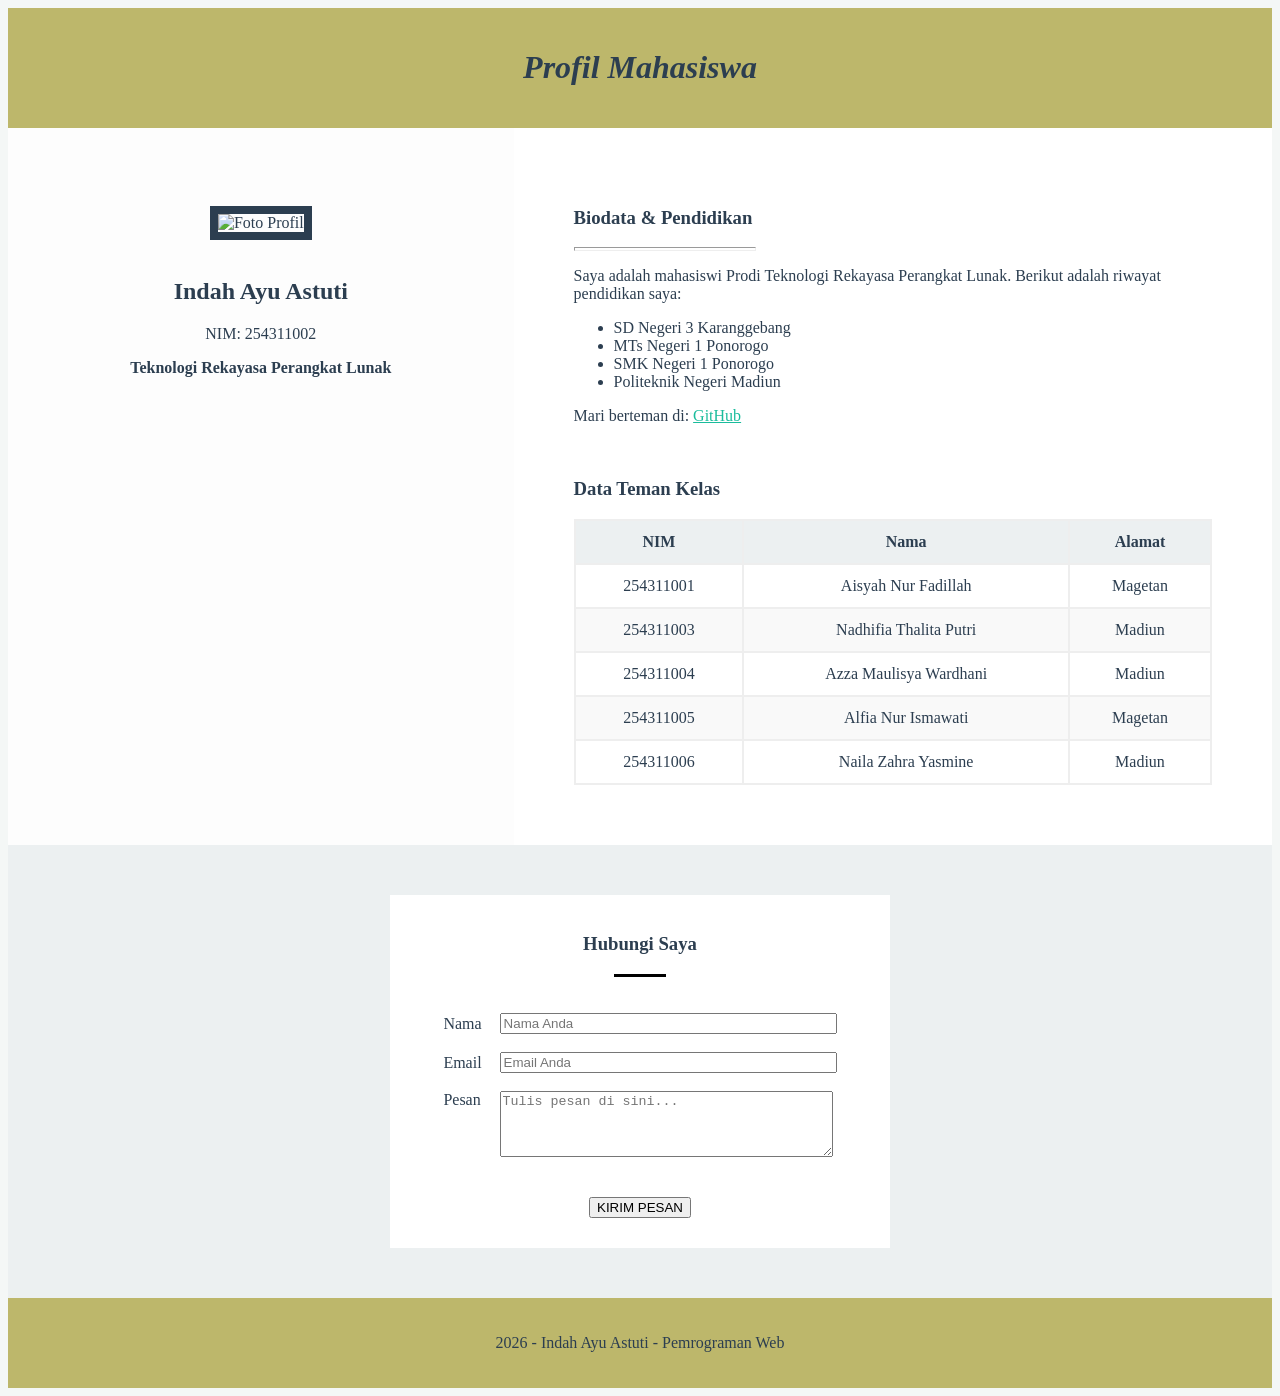
==== index.html @ d36b1607 "Change form method to 'post' in contact section" ====
<!DOCTYPE html>
<html lang="id">
<head>
    <meta charset="UTF-8">
    <title>Profil Indah Ayu</title>
    <link rel="icon" href="7430cea93259f35fb77e2abbaa85367e.png">
</head>
<body bgcolor="#f4f7f6" text="#2c3e50" link="#1abc9c"  >
    <!-- nggk pke css jadi pake tabel buat grid -->
    <table width="100%" border="0" cellpadding="20" cellspacing="0" bgcolor="#BDB76B">
        <tr>
            <td align="center">
                <h1 align="center"><i>Profil Mahasiswa</i> </h1>
            </td>
        </tr>
    </table>

    <table width="100%" border="0" cellpadding="60" cellspacing="0" bgcolor="#ffffff">
        <tr>
            <td width="40%" align="center" valign="top" bgcolor="#fdfdfd">
                <br>
                <img src="7430cea93259f35fb77e2abbaa85367e.png" alt="Foto Profil" width="300" border="8">
                <br><br>
                <h2>Indah Ayu Astuti</h2>
                <p>NIM: 254311002</p>
                <p><b>Teknologi Rekayasa Perangkat Lunak</b></p>
            </td>

            <td width="60%" valign="top">
                <h3>Biodata & Pendidikan</h3>
                <hr align="left" width="180" size="4" bgcolor="#2c3e50">
                
                <p>Saya adalah mahasiswi Prodi Teknologi Rekayasa Perangkat Lunak. Berikut adalah riwayat pendidikan saya:</p>
                
                <ul>
                    <li>SD Negeri 3 Karanggebang</li>
                    <li>MTs Negeri 1 Ponorogo</li>
                    <li>SMK Negeri 1 Ponorogo</li>
                    <li>Politeknik Negeri Madiun</li>
                </ul>
                
                <p>Mari berteman di: <a href="https://github.com/pikyChan">GitHub</a></p>

                <br>
                <h3>Data Teman Kelas</h3>
                <table width="100%" border="1" cellpadding="12" cellspacing="0" bordercolor="#eeeeee">
                    <tr bgcolor="#ecf0f1" >
                        <th>NIM</th>
                        <th>Nama</th>
                        <th>Alamat</th>
                    </tr>
                    <tr align="center">
                        <td>254311001</td>
                        <td>Aisyah Nur Fadillah</td>
                        <td>Magetan</td>
                    </tr>
                    <tr align="center" bgcolor="#f9f9f9">
                        <td>254311003</td>
                        <td>Nadhifia Thalita Putri</td>
                        <td>Madiun</td>
                    </tr>
                    <tr align="center">
                        <td>254311004</td>
                        <td>Azza Maulisya Wardhani</td>
                        <td>Madiun</td>
                    </tr>
                    <tr align="center" bgcolor="#f9f9f9">
                        <td>254311005</td>
                        <td>Alfia Nur Ismawati</td>
                        <td>Magetan</td>
                    </tr>
                    <tr align="center">
                        <td>254311006</td>
                        <td>Naila Zahra Yasmine</td>
                        <td>Madiun</td>
                    </tr>
                </table>
            </td>
        </tr>
    </table>

    <table width="100%" border="0" cellpadding="50" cellspacing="0" bgcolor="#ecf0f1">
        <tr>
            <td align="center">
                <table width="500" border="0" cellpadding="20" cellspacing="0" bgcolor="#ffffff">
                    <tr>
                        <td align="center">
                            <h3>Hubungi Saya</h3>
                            <hr width="50" size="3" color="#000000">
                            <br>
                            <form action="" method="post">
                                <table border="0" cellpadding="8" align="center">
                                    <tr>
                                        <td align="left">Nama</td>
                                        <td><input type="text" name="nama" size="40" placeholder="Nama Anda"></td>
                                    </tr>
                                    <tr>
                                        <td align="left">Email</td>
                                        <td><input type="email" name="email" size="40" placeholder="Email Anda"></td>
                                    </tr>
                                    <tr>
                                        <td align="left" valign="top">Pesan</td>
                                        <td>
                                            <textarea name="pesan" rows="4" cols="39" placeholder="Tulis pesan di sini..."></textarea>
                                        </td>
                                    </tr>
                                    <tr>
                                        <td colspan="2" align="center">
                                            <br>
                                            <input type="submit" value="KIRIM PESAN">
                                        </td>
                                    </tr>
                                </table>
                            </form>
                        </td>
                    </tr>
                </table>
            </td>
        </tr>
    </table>

    <table width="100%" border="0" cellpadding="20" cellspacing="0" bgcolor="#BDB76B">
        <tr>
            <td align="center">
                <p> 2026 - Indah Ayu Astuti - Pemrograman Web</p>
            </td>
        </tr>
    </table>

</body>
</html>
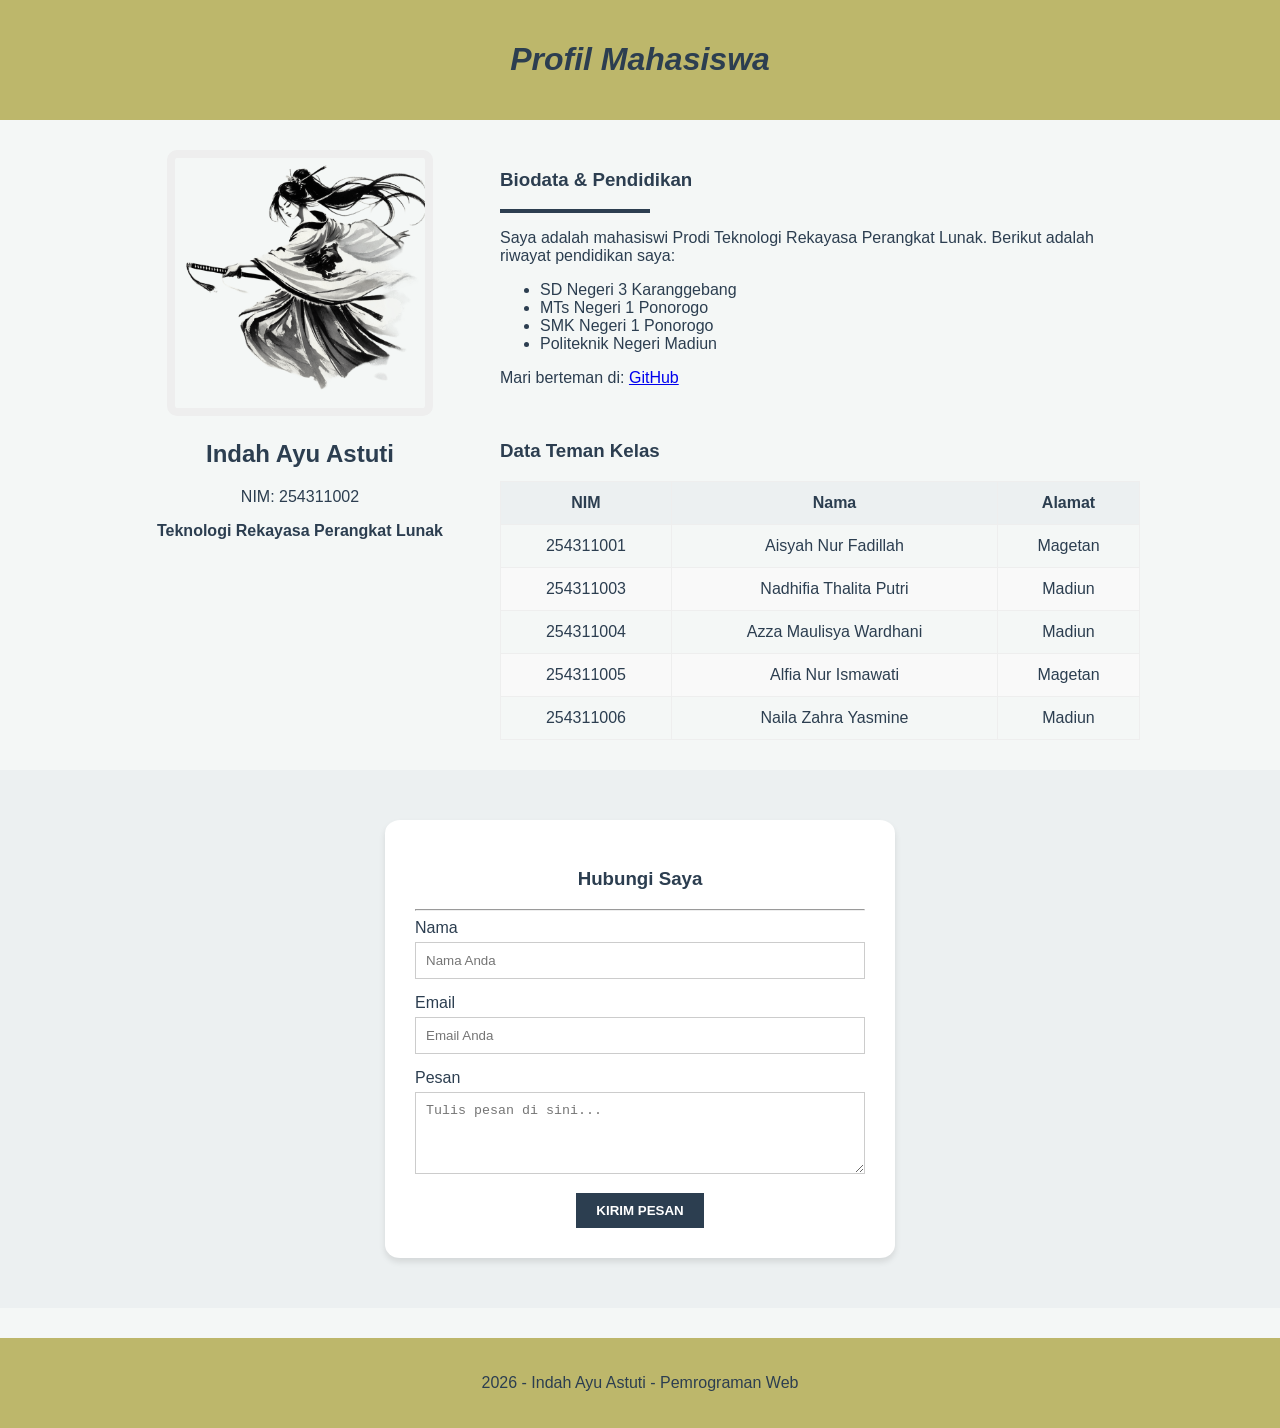
==== commit 221ac608: "Refactor index.html structure and styling" ====
--- a/index.html
+++ b/index.html
@@ -2,130 +2,105 @@
 <html lang="id">
 <head>
     <meta charset="UTF-8">
+    <meta name="viewport" content="width=device-width, initial-scale=1.0">
     <title>Profil Indah Ayu</title>
+    <link rel="stylesheet" href="PortoM4.css">
     <link rel="icon" href="7430cea93259f35fb77e2abbaa85367e.png">
 </head>
-<body bgcolor="#f4f7f6" text="#2c3e50" link="#1abc9c"  >
-    <!-- nggk pke css jadi pake tabel buat grid -->
-    <table width="100%" border="0" cellpadding="20" cellspacing="0" bgcolor="#BDB76B">
-        <tr>
-            <td align="center">
-                <h1 align="center"><i>Profil Mahasiswa</i> </h1>
-            </td>
-        </tr>
-    </table>
+<body>
 
-    <table width="100%" border="0" cellpadding="60" cellspacing="0" bgcolor="#ffffff">
-        <tr>
-            <td width="40%" align="center" valign="top" bgcolor="#fdfdfd">
-                <br>
-                <img src="7430cea93259f35fb77e2abbaa85367e.png" alt="Foto Profil" width="300" border="8">
-                <br><br>
+    <header id="header-utama">
+        <h1><i>Profil Mahasiswa</i></h1>
+    </header>
+
+    <main class="container">
+        <section class="profil-section">
+            <div class="sidebar">
+                <img src="7430cea93259f35fb77e2abbaa85367e.png" alt="Foto Profil" class="foto-profil">
                 <h2>Indah Ayu Astuti</h2>
                 <p>NIM: 254311002</p>
-                <p><b>Teknologi Rekayasa Perangkat Lunak</b></p>
-            </td>
+                <p class="jurusan"><b>Teknologi Rekayasa Perangkat Lunak</b></p>
+            </div>
 
-            <td width="60%" valign="top">
+            <div class="konten-biodata">
                 <h3>Biodata & Pendidikan</h3>
-                <hr align="left" width="180" size="4" bgcolor="#2c3e50">
-                
+                <hr class="garis-judul">
                 <p>Saya adalah mahasiswi Prodi Teknologi Rekayasa Perangkat Lunak. Berikut adalah riwayat pendidikan saya:</p>
-                
                 <ul>
                     <li>SD Negeri 3 Karanggebang</li>
                     <li>MTs Negeri 1 Ponorogo</li>
                     <li>SMK Negeri 1 Ponorogo</li>
                     <li>Politeknik Negeri Madiun</li>
                 </ul>
-                
                 <p>Mari berteman di: <a href="https://github.com/pikyChan">GitHub</a></p>
 
                 <br>
                 <h3>Data Teman Kelas</h3>
-                <table width="100%" border="1" cellpadding="12" cellspacing="0" bordercolor="#eeeeee">
-                    <tr bgcolor="#ecf0f1" >
-                        <th>NIM</th>
-                        <th>Nama</th>
-                        <th>Alamat</th>
-                    </tr>
-                    <tr align="center">
-                        <td>254311001</td>
-                        <td>Aisyah Nur Fadillah</td>
-                        <td>Magetan</td>
-                    </tr>
-                    <tr align="center" bgcolor="#f9f9f9">
-                        <td>254311003</td>
-                        <td>Nadhifia Thalita Putri</td>
-                        <td>Madiun</td>
-                    </tr>
-                    <tr align="center">
-                        <td>254311004</td>
-                        <td>Azza Maulisya Wardhani</td>
-                        <td>Madiun</td>
-                    </tr>
-                    <tr align="center" bgcolor="#f9f9f9">
-                        <td>254311005</td>
-                        <td>Alfia Nur Ismawati</td>
-                        <td>Magetan</td>
-                    </tr>
-                    <tr align="center">
-                        <td>254311006</td>
-                        <td>Naila Zahra Yasmine</td>
-                        <td>Madiun</td>
-                    </tr>
+                <table class="tabel-teman">
+                    <thead>
+                        <tr>
+                            <th>NIM</th>
+                            <th>Nama</th>
+                            <th>Alamat</th>
+                        </tr>
+                    </thead>
+                    <tbody>
+                        <tr>
+                            <td>254311001</td>
+                            <td>Aisyah Nur Fadillah</td>
+                            <td>Magetan</td>
+                        </tr>
+                        <tr class="row-highlight">
+                            <td>254311003</td>
+                            <td>Nadhifia Thalita Putri</td>
+                            <td>Madiun</td>
+                        </tr>
+                        <tr>
+                            <td>254311004</td>
+                            <td>Azza Maulisya Wardhani</td>
+                            <td>Madiun</td>
+                        </tr>
+                        <tr class="row-highlight">
+                            <td>254311005</td>
+                            <td>Alfia Nur Ismawati</td>
+                            <td>Magetan</td>
+                        </tr>
+                        <tr>
+                            <td>254311006</td>
+                            <td>Naila Zahra Yasmine</td>
+                            <td>Madiun</td>
+                        </tr>
+                    </tbody>
                 </table>
-            </td>
-        </tr>
-    </table>
+            </div>
+        </section>
+    </main>
 
-    <table width="100%" border="0" cellpadding="50" cellspacing="0" bgcolor="#ecf0f1">
-        <tr>
-            <td align="center">
-                <table width="500" border="0" cellpadding="20" cellspacing="0" bgcolor="#ffffff">
-                    <tr>
-                        <td align="center">
-                            <h3>Hubungi Saya</h3>
-                            <hr width="50" size="3" color="#000000">
-                            <br>
-                            <form action="" method="post">
-                                <table border="0" cellpadding="8" align="center">
-                                    <tr>
-                                        <td align="left">Nama</td>
-                                        <td><input type="text" name="nama" size="40" placeholder="Nama Anda"></td>
-                                    </tr>
-                                    <tr>
-                                        <td align="left">Email</td>
-                                        <td><input type="email" name="email" size="40" placeholder="Email Anda"></td>
-                                    </tr>
-                                    <tr>
-                                        <td align="left" valign="top">Pesan</td>
-                                        <td>
-                                            <textarea name="pesan" rows="4" cols="39" placeholder="Tulis pesan di sini..."></textarea>
-                                        </td>
-                                    </tr>
-                                    <tr>
-                                        <td colspan="2" align="center">
-                                            <br>
-                                            <input type="submit" value="KIRIM PESAN">
-                                        </td>
-                                    </tr>
-                                </table>
-                            </form>
-                        </td>
-                    </tr>
-                </table>
-            </td>
-        </tr>
-    </table>
+    <section class="kontak-section">
+        <div class="form-card">
+            <h3>Hubungi Saya</h3>
+            <hr class="garis-pendek">
+            <form action="" method="post">
+                <div class="form-group">
+                    <label>Nama</label>
+                    <input type="text" name="nama" placeholder="Nama Anda">
+                </div>
+                <div class="form-group">
+                    <label>Email</label>
+                    <input type="email" name="email" placeholder="Email Anda">
+                </div>
+                <div class="form-group">
+                    <label>Pesan</label>
+                    <textarea name="pesan" rows="4" placeholder="Tulis pesan di sini..."></textarea>
+                </div>
+                <button type="submit" class="btn-kirim">KIRIM PESAN</button>
+            </form>
+        </div>
+    </section>
 
-    <table width="100%" border="0" cellpadding="20" cellspacing="0" bgcolor="#BDB76B">
-        <tr>
-            <td align="center">
-                <p> 2026 - Indah Ayu Astuti - Pemrograman Web</p>
-            </td>
-        </tr>
-    </table>
+    <footer id="footer-bawah">
+        <p>2026 - Indah Ayu Astuti - Pemrograman Web</p>
+    </footer>
 
 </body>
 </html>
--- a/PortoM4.css
+++ b/PortoM4.css
@@ -0,0 +1,120 @@
+body {
+    margin: 0;
+    padding: 0;
+    font-family: Arial, sans-serif;
+    background-color: #f4f7f6;
+    color: #2c3e50;
+}
+
+#header-utama {
+    background-color: #BDB76B;
+    padding: 20px;
+    text-align: center;
+}
+
+#footer-bawah {
+    background-color: #BDB76B;
+    padding: 20px;
+    text-align: center;
+    margin-top: 30px;
+}
+
+.container {
+    max-width: 1000px;
+    margin: 30px auto;
+    
+}
+
+.profil-section {
+    display: flex; 
+    gap: 40px;
+}
+
+.sidebar {
+    flex: 1;
+    text-align: center;
+}
+
+.konten-biodata {
+    flex: 2;
+}
+
+.foto-profil {
+    width: 250px;
+    border: 8px solid #eeeeee;
+    border-radius: 10px;
+}
+
+.garis-judul {
+    border: none;
+    height: 4px;
+    background-color: #2c3e50;
+    width: 150px;
+    margin-left: 0;
+}
+
+.tabel-teman {
+    width: 100%;
+    border-collapse: collapse;
+    margin-top: 15px;
+}
+
+.tabel-teman th, .tabel-teman td {
+    border: 1px solid #eeeeee;
+    padding: 12px;
+    text-align: center;
+}
+
+.tabel-teman th {
+    background-color: #ecf0f1;
+}
+
+.row-highlight {
+    background-color: #f9f9f9;
+}
+
+.kontak-section {
+    background-color: #ecf0f1;
+    padding: 50px 0;
+    display: flex;
+    justify-content: center;
+}
+
+.form-card {
+    background: white;
+    border-radius: 3%;
+    padding: 30px;
+    width: 450px;
+    text-align: center;
+    box-shadow: 0 4px 6px rgba(0,0,0,0.1);
+}
+
+.form-group {
+    text-align: left;
+    margin-bottom: 15px;
+}
+
+.form-group label {
+    display: block;
+    margin-bottom: 5px;
+}
+
+.form-group input, .form-group textarea {
+    width: 100%;
+    padding: 10px;
+    border: 1px solid #ccc;
+    box-sizing: border-box; 
+}
+
+.btn-kirim {
+    background-color: #2c3e50;
+    color: white;
+    border: none;
+    padding: 10px 20px;
+    cursor: pointer;
+    font-weight: bold;
+}
+
+.btn-kirim:hover {
+    background-color: #1abc9c;
+}
